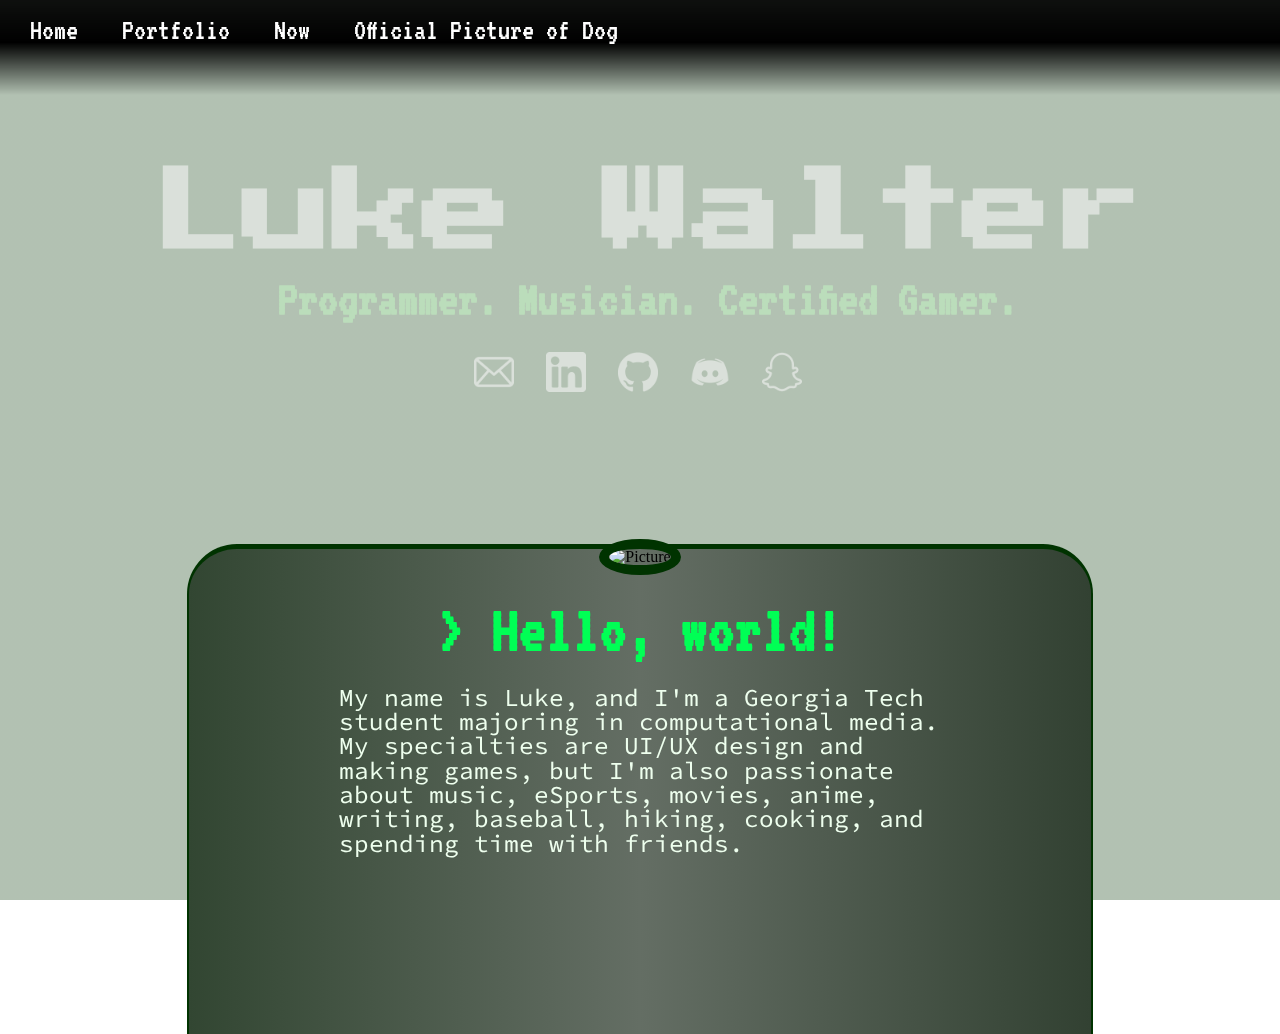
==== index.html @ 1c3c9a20 "Added homepage + templates for others" ====
<!DOCTYPE html>
<html lang="en">
    <head>    
        <meta charset="utf-8">
        <meta name="viewport" content="width=device-width, initial-scale=1">
        <title>Luke's Website!</title>
        <meta name="description" content="A simple HTML5 Template for new projects.">
        <meta name="author" content="SitePoint">
        <link rel="stylesheet" href="stylesheet.css">
    </head>
    <body> 
        <div>
            <video autoplay muted loop id="anim-background">
                <source src="bkgd.mp4" type="video/mp4">
            </video>
        </div>
        <div id="vid-gradient"></div>
        <div id="title">
            <h1>Luke Walter</h1>
            <h3>Programmer.  Musician.  Certified Gamer.</h3>
        </div>
        <div id="socials">
            <span style="padding-right: 20px">
                <a href="https://www.youtube.com/watch?v=dQw4w9WgXcQ">
                    <img src="email.png" alt="Social" width="40px" height="40px">
                </a>
            </span>
            <span style="padding-right: 20px">
                <a href="https://www.youtube.com/watch?v=dQw4w9WgXcQ">
                    <img src="linkedin.png" alt="Social" width="40px" height="40px">
                </a>
            </span>
            <span style="padding-right: 20px">
                <a href="https://www.youtube.com/watch?v=dQw4w9WgXcQ">
                    <img src="github.png" alt="Social" width="40px" height="40px">
                </a>
            </span>
            <span style="padding-right: 20px">
                <a href="https://www.youtube.com/watch?v=dQw4w9WgXcQ">
                    <img src="discord.png" alt="Social" width="40px" height="40px">
                </a>
            </span>
            <span style="padding-right: 20px">
                <a href="https://www.youtube.com/watch?v=dQw4w9WgXcQ">
                    <img src="snapchat.png" alt="Social" width="40px" height="40px">
                </a>
            </span>
        </div>
        <nav>
            <ul class="nav-menu">
                <span style="padding-right: 40px">
                    <li>
                        <a href="index.html">Home</a>
                    </li>
                </span>
                <span style="padding-right: 40px">
                    <li>
                        <a href="portfolio.html">Portfolio</a>
                    </li>
                </span>
                <span style="padding-right: 40px">
                    <li>
                        <a href="now.html">Now</a>
                    </li>
                </span>
                <span>
                    <li>
                        <a href="dog.html">Official Picture of Dog</a>
                    </li>
                </span>
            </ul>
        </nav>
        <div id="content-background">  
            <div style="text-align: center;">
                <img src="headshot.png" alt="Picture" id="profile-pic">
            </div>
            <div> 
                <span style="line-height: 0.3px">
                    <h2>
                        > Hello, world!
                    </h2>
                </span>               
                <p>
                    My name is Luke, and I'm a Georgia Tech student majoring in
                    computational media. My specialties are UI/UX design and 
                    making games, but I'm also passionate about music,
                    eSports, movies, anime, writing, baseball, hiking, cooking,
                    and spending time with friends. 

                </p>
            </div>
        </div> 
    </body>
</html>
---- stylesheet.css ----
@import url('https://fonts.googleapis.com/css2?family=VT323&display=swap');
@import url('https://fonts.googleapis.com/css2?family=IBM+Plex+Sans+KR:wght@200&display=swap');
@import url('https://fonts.googleapis.com/css2?family=Source+Code+Pro:wght@500&display=swap');
@import url('https://fonts.googleapis.com/css2?family=Overpass+Mono&display=swap');
@import url('https://fonts.googleapis.com/css2?family=Overpass+Mono&family=Press+Start+2P&display=swap');

h1 {
    font-family: 'Press Start 2P', cursive;
    text-align: center;
    font-size: 90px;
    color: #DAE0DA;
}

h2 {
    font-family: 'VT323', monospace;
    text-align: center;
    font-size: 5.2vw;
    color: #00FF55;
}

h3 {
    font-family: 'VT323', monospace;
    font-size: 50px;
    color: #BBDDBB;
}

p {
    font-family: 'Source Code Pro', monospace;
    font-size: 1.9vw;
    color: #EEFFEE;
}

nav {
    position: relative;
    display: inline;
    background-color: black;
    color: white;
    text-align: left;
    vertical-align: middle;
}

li {
    display: inline;
}

.block-list {
    display: block;
    line-height: 100px;
    text-align: left;
    margin-left: 12px;
    color: white;
    font-family: 'VT323', monospace;
    font-size: 25px;
}

a:link {
    color: white;
    font-family: 'VT323', monospace;
    font-size: 30px;
    background-color: transparent;
    text-decoration: none;
}
  
a:visited {
    color: white;
    font-family: 'VT323', monospace;
    font-size: 30px;
    background-color: transparent;
    text-decoration: none;
}
  
a:hover {
    color: #BBDDBB;
    font-family: 'VT323', monospace;
    font-size: 30px;
    background-color: transparent;
    text-decoration: none;
}
  
a:active {
    color: #226622;
    font-family: 'Press Start 2P', monospace;
    font-size: 12px;
    background-color: transparent;
    text-decoration: none;
}

.nav-menu {
    position: fixed;
    left: 0;
    top: 0;
    min-width: 100%;
    background-image: linear-gradient(to bottom, rgba(0, 0, 0, 0.9), rgba(0, 0, 0, 1), rgba(0, 50, 0, 0));
    margin-top: -10px;
    margin-left: -10px;
    margin-right: -10px;
    padding-top: 25px;
    padding-bottom: 50px;
    z-index: 2;
}

#anim-background {
    position: fixed;
    right: 0;
    bottom: 0;
    min-width: 100%;
    min-height: 100%;
    z-index: 0;
}

#vid-gradient {
    position: fixed;
    right: 0;
    bottom: 0;
    min-width: 100%;
    min-height: 100%;
    background-image: linear-gradient(to right, rgba(0, 50, 0, 0.3), rgba(0, 50, 0, 0.3));
    z-index: 0;
}

#title {
    position: fixed;
    text-align: center;
    top: 11.0vw;
    line-height: 2.0vw;
    min-width: 100%;
    min-height: 100%;
    z-index: 1;
}

#profile-pic {
    width: 175px;
    height: 175px;
    border-radius: 50%;
    text-align: center;
    border-color: #003300;
    border-style: solid;
    border-width: 10px;
    z-index: 3;
    margin-top: -105px;
}

#socials {
    position: fixed;
    display: inline;
    text-align: center;
    vertical-align: middle;
    top: 27.5vw;
    min-width: 100%;
    min-height: 100%;
    z-index: 1;
}

#content-background {
    position: relative;
    text-align: left;
    background-image: linear-gradient(to right, rgba(50, 70, 50, 1), rgba(100, 110, 100, 1), rgba(50, 65, 50, 1));
    border-color: #003300;
    border-style: solid;
    border-width: 5px 2px 0px 2px;
    border-radius: 50px 50px 0px 0px; 
    margin-left: 14vw;
    margin-right: 14vw;
    margin-top: 42.5vw;
    margin-bottom: -87px;
    padding-left: 150px;
    padding-right: 150px;
    padding-top: 0px;
    padding-bottom: 12.0vw;
    line-height: 1.0;
    z-index: 2;
}

#funny-dog {
    position: fixed;
    text-align: center;
    left: 250px;
    top: 170px;
    min-width: 400px;
    min-height: 400px;
    z-index: 3;
}

#rectangle {
    position: fixed;
    height: 100%;
    width: 500px;
    left: 200px;
    background-image: linear-gradient(to bottom, rgba(0, 0, 0, 1), rgba(0, 33, 0, 0.5));
    z-index: 1;
}

#fun-facts {
    position: relative;
    text-align: center;
    margin-left: 750px;
    margin-right: 50px;
    margin-top: 60px;
    z-index: 2;
}
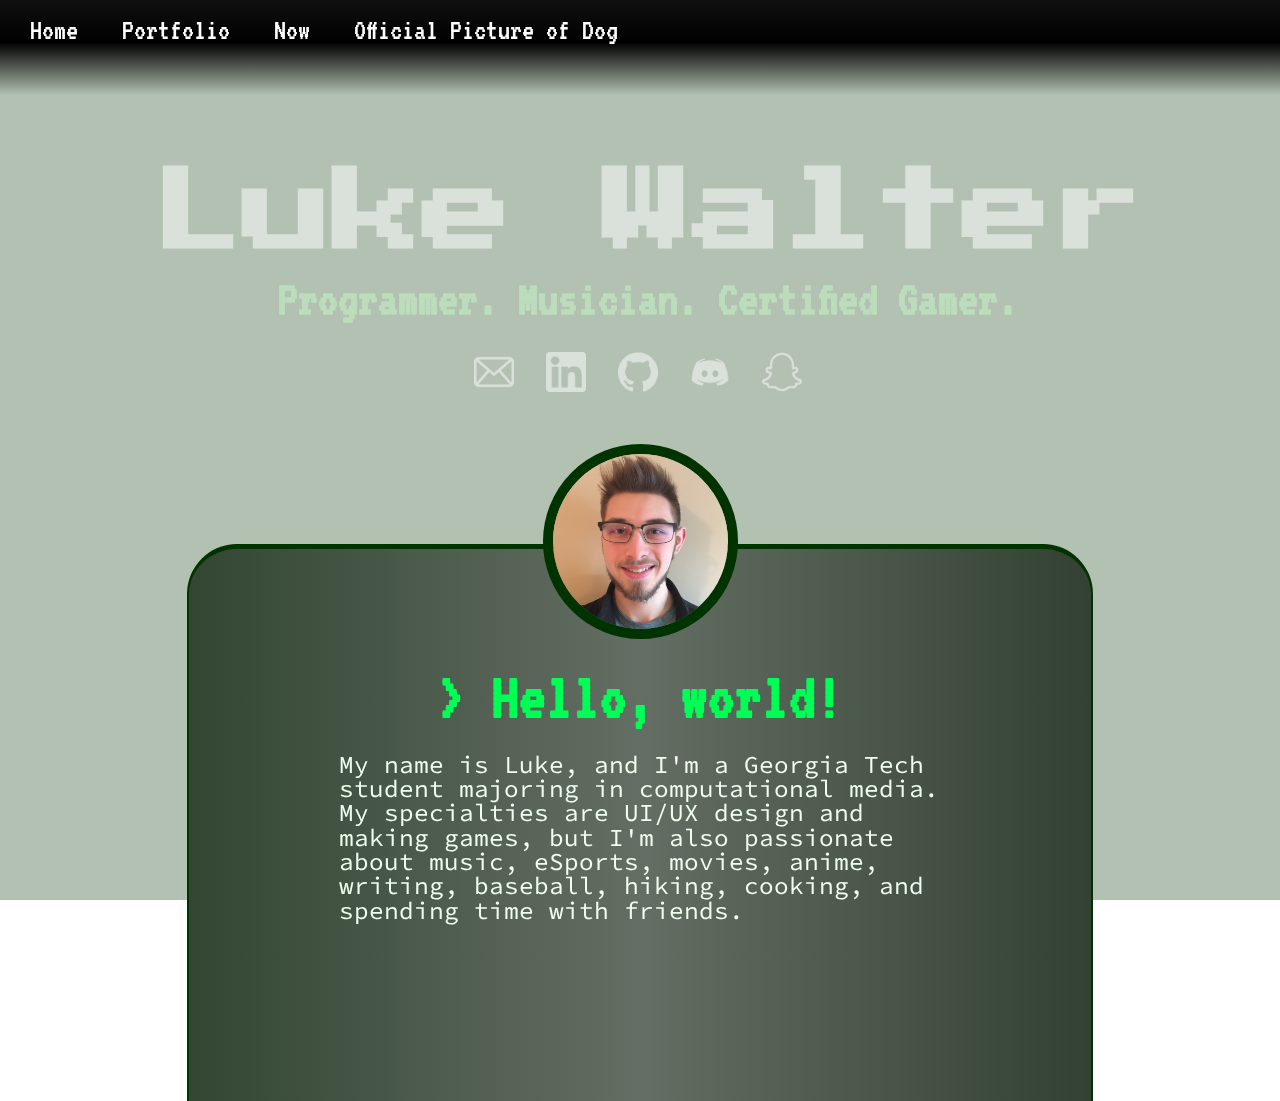
==== commit 68150eb4: "Edited link for headshot.PNG" ====
--- a/index.html
+++ b/index.html
@@ -72,7 +72,7 @@
         </nav>
         <div id="content-background">  
             <div style="text-align: center;">
-                <img src="headshot.png" alt="Picture" id="profile-pic">
+                <img src="headshot.PNG" alt="Picture" id="profile-pic">
             </div>
             <div> 
                 <span style="line-height: 0.3px">
@@ -91,4 +91,4 @@
             </div>
         </div> 
     </body>
-</html>+</html>
